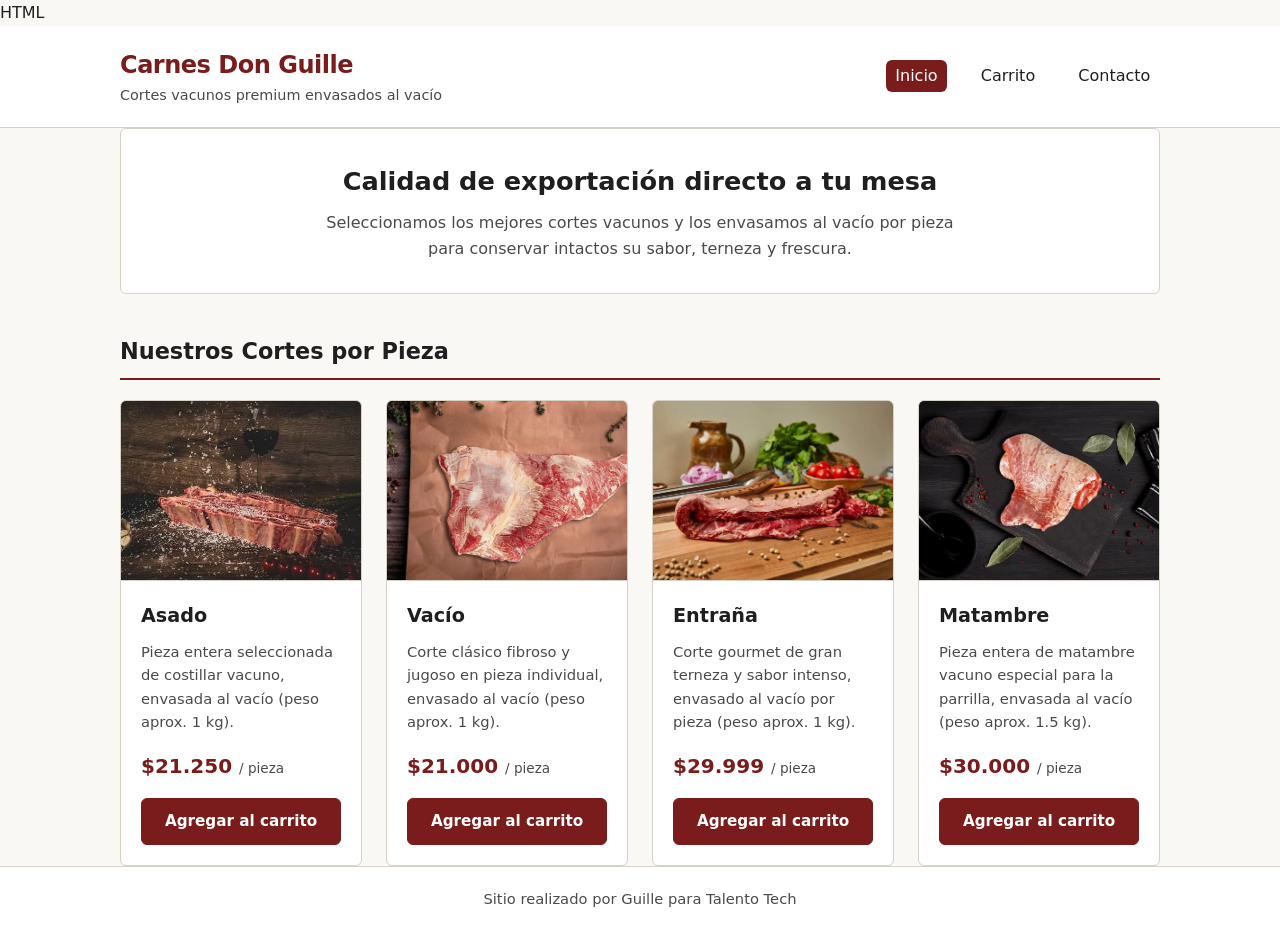
==== index.html @ 6a322945 "Arreglada la macana que me mandé con index. Me mostraba '404'" ====
HTML
<!DOCTYPE html>
<html lang="es">
<head>
    <meta charset="UTF-8">
    <meta name="viewport" content="width=device-width, initial-scale=1.0">
    <meta name="description" content="Carnes Don Guille - Tienda online de cortes de carne vacuna premium envasados al vacío por pieza.">
    <title>Inicio | Carnes Don Guille - Cortes Premium al Vacío</title>
    <link rel="stylesheet" href="css/styles.css">
</head>
<body>
    <a href="#contenido-principal" class="skip-link">Saltar al contenido principal</a>

    <header class="site-header">
        <div class="container header-container">
            <div class="brand">
                <h1 class="site-title">Carnes Don Guille</h1>
                <p class="site-tagline">Cortes vacunos premium envasados al vacío</p>
            </div>
            <nav aria-label="Navegación principal">
                <ul class="nav-list">
                    <li><a href="index.html" aria-current="page" class="nav-link active">Inicio</a></li>
                    <li><a href="pages/carrito.html" class="nav-link">Carrito</a></li>
                    <li><a href="pages/contacto.html" class="nav-link">Contacto</a></li>
                </ul>
            </nav>
        </div>
    </header>

    <main id="contenido-principal" class="container">
        <section class="hero" aria-labelledby="titulo-bienvenida">
            <h2 id="titulo-bienvenida">Calidad de exportación directo a tu mesa</h2>
            <p>Seleccionamos los mejores cortes vacunos y los envasamos al vacío por pieza para conservar intactos su sabor, terneza y frescura.</p>
        </section>

        <section class="catalogo" aria-labelledby="titulo-catalogo">
            <h2 id="titulo-catalogo" class="section-title">Nuestros Cortes por Pieza</h2>
            <div class="product-grid">
                <article class="product-card">
                    <img src="img/asado.jpg" alt="Pieza de asado vacuno premium envasado al vacío" width="400" height="280" class="product-img">
                    <div class="product-info">
                        <h3 class="product-title">Asado</h3>
                        <p class="product-desc">Pieza entera seleccionada de costillar vacuno, envasada al vacío (peso aprox. 1 kg).</p>
                        <p class="product-price" aria-label="Precio: 21.250 pesos argentinos">$21.250 <span class="unit">/ pieza</span></p>
                        <a href="pages/carrito.html" class="btn" aria-label="Agregar pieza de Asado al carrito">Agregar al carrito</a>
                    </div>
                </article>

                <article class="product-card">
                    <img src="img/vacio.jpg" alt="Pieza entera de vacío vacuno premium envasado al vacío" width="400" height="280" class="product-img">
                    <div class="product-info">
                        <h3 class="product-title">Vacío</h3>
                        <p class="product-desc">Corte clásico fibroso y jugoso en pieza individual, envasado al vacío (peso aprox. 1 kg).</p>
                        <p class="product-price" aria-label="Precio: 21.000 pesos argentinos">$21.000 <span class="unit">/ pieza</span></p>
                        <a href="pages/carrito.html" class="btn" aria-label="Agregar pieza de Vacío al carrito">Agregar al carrito</a>
                    </div>
                </article>

                <article class="product-card">
                    <img src="img/entrana.jpg" alt="Pieza de entraña vacuna premium envasada al vacío" width="400" height="280" class="product-img">
                    <div class="product-info">
                        <h3 class="product-title">Entraña</h3>
                        <p class="product-desc">Corte gourmet de gran terneza y sabor intenso, envasado al vacío por pieza (peso aprox. 1 kg).</p>
                        <p class="product-price" aria-label="Precio: 29.999 pesos argentinos">$29.999 <span class="unit">/ pieza</span></p>
                        <a href="pages/carrito.html" class="btn" aria-label="Agregar pieza de Entraña al carrito">Agregar al carrito</a>
                    </div>
                </article>

                <article class="product-card">
                    <img src="img/matambre.jpg" alt="Pieza entera de matambre vacuno tiernizado envasado al vacío" width="400" height="280" class="product-img">
                    <div class="product-info">
                        <h3 class="product-title">Matambre</h3>
                        <p class="product-desc">Pieza entera de matambre vacuno especial para la parrilla, envasada al vacío (peso aprox. 1.5 kg).</p>
                        <p class="product-price" aria-label="Precio: 30.000 pesos argentinos">$30.000 <span class="unit">/ pieza</span></p>
                        <a href="pages/carrito.html" class="btn" aria-label="Agregar pieza de Matambre al carrito">Agregar al carrito</a>
                    </div>
                </article>
            </div>
        </section>
    </main>

    <footer class="site-footer">
        <div class="container footer-container">
            <p>Sitio realizado por Guille para Talento Tech</p>
        </div>
    </footer>
</body>
</html>
---- css/styles.css ----
/* ==========================================================================
   Estilos generales - Carnes Don Guille
   ========================================================================== */

:root {
    --color-bg: #faf8f5;
    --color-surface: #ffffff;
    --color-text: #1f1f1f;
    --color-text-muted: #4a4a4a;
    --color-primary: #7a1c1c;      /* Bordó oscuro de alto contraste sobre blanco */
    --color-primary-hover: #581212;
    --color-border: #d6d1c7;
    --color-focus: #005fcc;
    --font-base: system-ui, -apple-system, "Segoe UI", Roboto, Helvetica, Arial, sans-serif;
    --max-width: 1080px;
    --radius: 6px;
}

*,
*::before,
*::after {
    box-sizing: border-box;
    margin: 0;
    padding: 0;
}

body {
    font-family: var(--font-base);
    background-color: var(--color-bg);
    color: var(--color-text);
    line-height: 1.6;
    display: flex;
    flex-direction: column;
    min-height: 100vh;
}

/* ==========================================================================
   Accesibilidad: Enlace de salto y foco visible
   ========================================================================== */

.skip-link {
    position: absolute;
    top: -100px;
    left: 1rem;
    background-color: var(--color-primary);
    color: #ffffff;
    padding: 0.75rem 1.25rem;
    text-decoration: none;
    font-weight: 600;
    border-radius: var(--radius);
    z-index: 1000;
}

.skip-link:focus {
    top: 1rem;
}

.sr-only {
    position: absolute;
    width: 1px;
    height: 1px;
    padding: 0;
    margin: -1px;
    overflow: hidden;
    clip: rect(0, 0, 0, 0);
    white-space: nowrap;
    border: 0;
}

a:focus-visible,
button:focus-visible,
input:focus-visible,
select:focus-visible,
textarea:focus-visible {
    outline: 3px solid var(--color-focus);
    outline-offset: 2px;
}

/* ==========================================================================
   Contenedor y Estructura Principal
   ========================================================================== */

.container {
    width: 100%;
    max-width: var(--max-width);
    margin: 0 auto;
    padding: 0 1.25rem;
}

.site-header {
    background-color: var(--color-surface);
    border-bottom: 1px solid var(--color-border);
    padding: 1.25rem 0;
}

.header-container {
    display: flex;
    flex-wrap: wrap;
    justify-content: space-between;
    align-items: center;
    gap: 1rem;
}

.site-title {
    font-size: 1.5rem;
    color: var(--color-primary);
    letter-spacing: -0.02em;
}

.site-tagline {
    font-size: 0.9rem;
    color: var(--color-text-muted);
}

.nav-list {
    list-style: none;
    display: flex;
    gap: 1.5rem;
}

.nav-link {
    text-decoration: none;
    color: var(--color-text);
    font-weight: 500;
    padding: 0.4rem 0.6rem;
    border-radius: var(--radius);
    transition: background-color 0.2s ease, color 0.2s ease;
}

.nav-link:hover {
    background-color: #f0ece4;
}

.nav-link.active,
.nav-link[aria-current="page"] {
    background-color: var(--color-primary);
    color: #ffffff;
}

main {
    flex: 1;
    padding-top: 2rem;
    padding-bottom: 3rem;
}

/* ==========================================================================
   Catálogo de Productos
   ========================================================================== */

.hero {
    background-color: var(--color-surface);
    border: 1px solid var(--color-border);
    border-radius: var(--radius);
    padding: 2rem;
    margin-bottom: 2.5rem;
    text-align: center;
}

.hero h2 {
    font-size: 1.6rem;
    margin-bottom: 0.5rem;
}

.hero p {
    color: var(--color-text-muted);
    max-width: 65ch;
    margin: 0 auto;
}

.section-title {
    font-size: 1.4rem;
    margin-bottom: 1.25rem;
    padding-bottom: 0.5rem;
    border-bottom: 2px solid var(--color-primary);
}

.section-intro {
    margin-bottom: 1.5rem;
    color: var(--color-text-muted);
}

.product-grid {
    display: grid;
    grid-template-columns: repeat(auto-fit, minmax(230px, 1fr));
    gap: 1.5rem;
}

.product-card {
    background-color: var(--color-surface);
    border: 1px solid var(--color-border);
    border-radius: var(--radius);
    overflow: hidden;
    display: flex;
    flex-direction: column;
}

.product-img {
    width: 100%;
    height: 180px;
    object-fit: cover;
    background-color: #eae5dc;
    border-bottom: 1px solid var(--color-border);
}

.product-info {
    padding: 1.25rem;
    display: flex;
    flex-direction: column;
    flex: 1;
}

.product-title {
    font-size: 1.2rem;
    margin-bottom: 0.5rem;
}

.product-desc {
    font-size: 0.92rem;
    color: var(--color-text-muted);
    margin-bottom: 1rem;
    flex: 1;
}

.product-price {
    font-size: 1.25rem;
    font-weight: 700;
    color: var(--color-primary);
    margin-bottom: 1rem;
}

.product-price .unit {
    font-size: 0.85rem;
    font-weight: 400;
    color: var(--color-text-muted);
}

/* ==========================================================================
   Botones
   ========================================================================== */

.btn {
    display: inline-block;
    background-color: var(--color-primary);
    color: #ffffff;
    text-align: center;
    text-decoration: none;
    padding: 0.65rem 1.2rem;
    font-size: 0.95rem;
    font-weight: 600;
    border: 1px solid var(--color-primary);
    border-radius: var(--radius);
    cursor: pointer;
    transition: background-color 0.2s ease;
}

.btn:hover {
    background-color: var(--color-primary-hover);
}

.btn-secondary {
    background-color: transparent;
    color: var(--color-primary);
}

.btn-secondary:hover {
    background-color: #f0ece4;
}

/* ==========================================================================
   Tabla de Carrito
   ========================================================================== */

.table-responsive {
    overflow-x: auto;
    margin-bottom: 1.5rem;
}

.cart-table {
    width: 100%;
    border-collapse: collapse;
    background-color: var(--color-surface);
    border: 1px solid var(--color-border);
}

.cart-table caption {
    text-align: left;
    font-weight: 600;
    margin-bottom: 0.75rem;
    color: var(--color-text-muted);
}

.cart-table th,
.cart-table td {
    padding: 0.9rem 1rem;
    text-align: left;
    border-bottom: 1px solid var(--color-border);
}

.cart-table thead th {
    background-color: #f2eee7;
    font-weight: 600;
}

.cart-table tfoot th,
.cart-table tfoot td {
    background-color: #faf8f5;
    font-weight: 700;
    font-size: 1.1rem;
}

.total-label {
    text-align: right;
}

.total-amount {
    color: var(--color-primary);
}

.cart-actions {
    display: flex;
    justify-content: flex-end;
    gap: 1rem;
    flex-wrap: wrap;
}

/* ==========================================================================
   Página de Contacto 
   ========================================================================== */

.contact-layout {
    display: grid;
    grid-template-columns: repeat(auto-fit, minmax(300px, 1fr));
    gap: 2rem;
    align-items: start;
}

.contact-form-section,
.store-info-section {
    background-color: var(--color-surface);
    border: 1px solid var(--color-border);
    border-radius: var(--radius);
    padding: 1.5rem;
}

.contact-form-section h3,
.store-info-section h3 {
    margin-bottom: 0.5rem;
    font-size: 1.2rem;
}

.contact-form-section p,
.store-info-section p {
    font-size: 0.95rem;
    color: var(--color-text-muted);
    margin-bottom: 1.25rem;
}

.contact-form fieldset {
    border: none;
}

.contact-form legend {
    font-weight: 600;
    margin-bottom: 1rem;
    font-size: 1rem;
}

.form-group {
    margin-bottom: 1.1rem;
    display: flex;
    flex-direction: column;
}

.form-group label {
    font-weight: 600;
    margin-bottom: 0.35rem;
    font-size: 0.92rem;
}

.form-group input,
.form-group select,
.form-group textarea {
    font-family: inherit;
    font-size: 1rem;
    padding: 0.6rem 0.75rem;
    border: 1px solid #8c857b;
    border-radius: var(--radius);
    background-color: #ffffff;
    color: var(--color-text);
}

.store-address {
    font-style: normal;
}

.contact-list {
    list-style: none;
    display: flex;
    flex-direction: column;
    gap: 0.85rem;
}

.contact-list a {
    color: var(--color-primary);
    font-weight: 600;
    text-decoration: underline;
}

/* ==========================================================================
   Footer
   ========================================================================== */

.site-footer {
    background-color: var(--color-surface);
    border-top: 1px solid var(--color-border);
    padding: 1.25rem 0;
    text-align: center;
    font-size: 0.92rem;
    color: var(--color-text-muted);
}
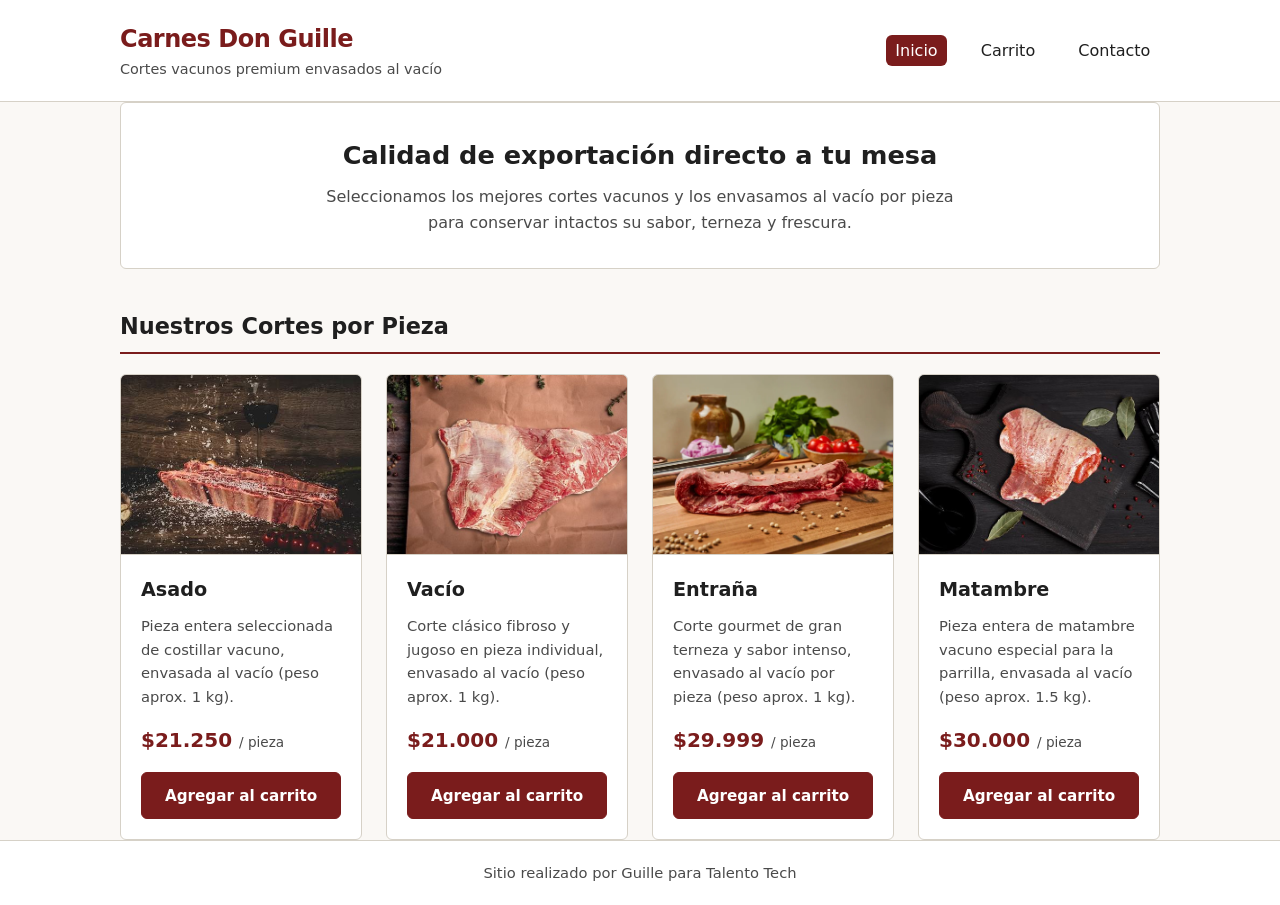
==== commit 63453c04: "Modificado index" ====
--- a/index.html
+++ b/index.html
@@ -1,4 +1,3 @@
-HTML
 <!DOCTYPE html>
 <html lang="es">
 <head>
